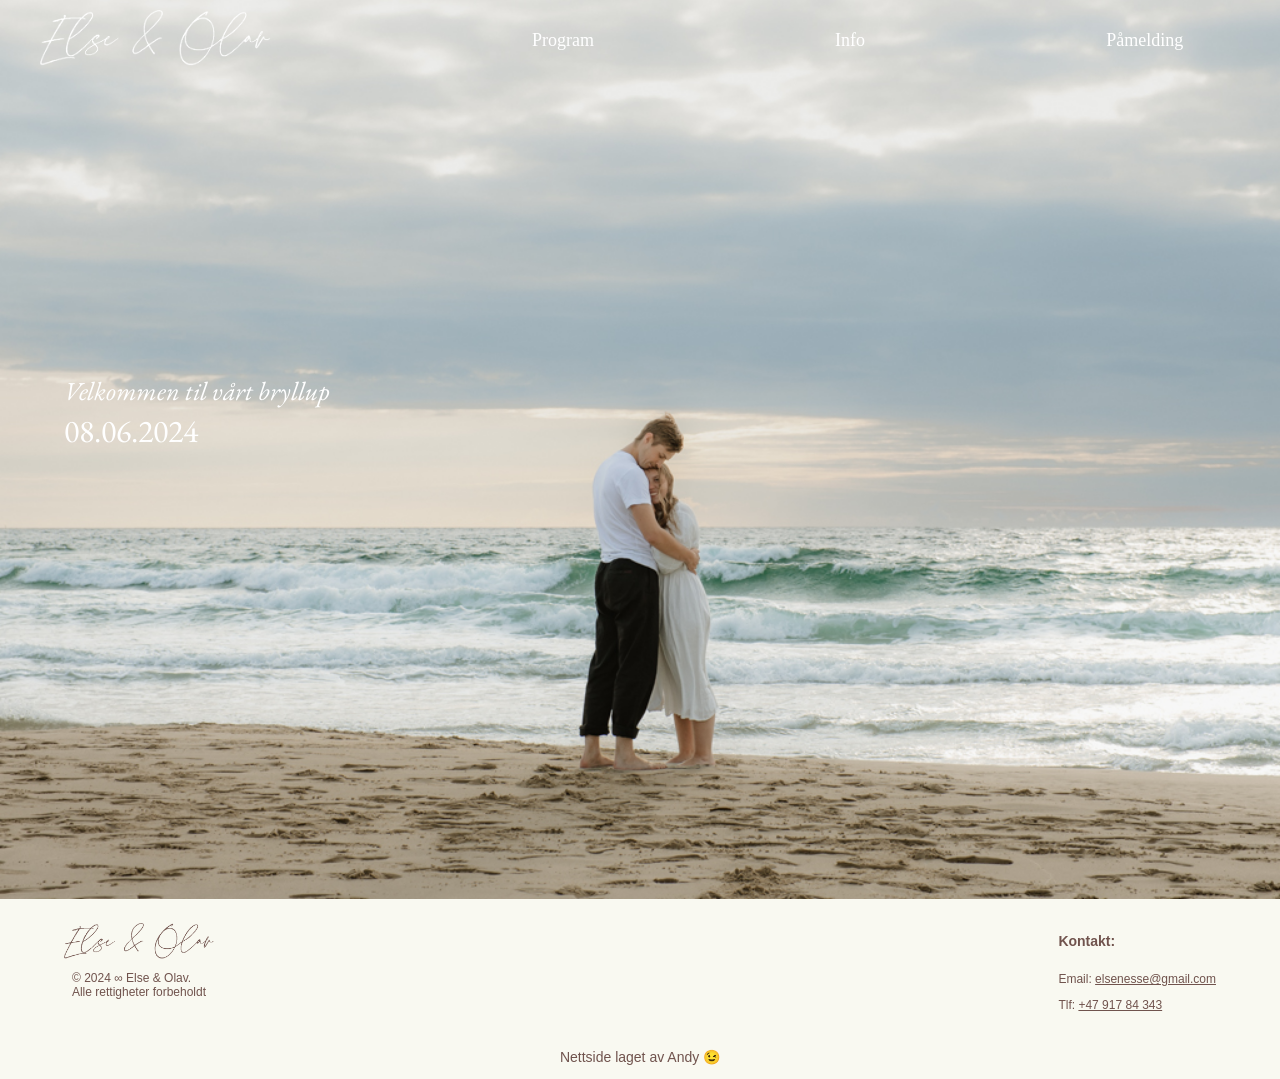
==== index.html @ 4171bcdd "fix: Fix bug regarding sub links" ====
<!DOCTYPE html>
<html lang="no">
    <head>
        <meta charset="UTF-8">
        <meta name="viewport" content="width=device-width, initial-scale=1">
        <title>Else & Olav - Hjem</title>
        <link rel="icon" type="image/x-icon" href="https://cdn-icons-png.flaticon.com/512/620/620812.png">
        <link rel="stylesheet" href="style.css">
        <link rel="stylesheet" href="css/nav.css">
        <link href='https://fonts.googleapis.com/css?family=EB Garamond' rel='stylesheet'>
        <script src="https://ajax.googleapis.com/ajax/libs/jquery/1.7.1/jquery.min.js" type="text/javascript"></script>
        <script src="js/dropdownnav.js"></script>
        <script src="js/changeColorNav.js"></script>
    </head>
    <body>
        <header>
            <a class="header-a" href="./"><img class="header-img-black" src="img\else og olav svart new.png" alt="Else & Olav"><img class="header-img-white" src="img\else og olav hvit new.png" alt="Else & Olav"></a>
            
            <nav class="dtnav">
                <a href="sub/program/" class="dtnav_link">Program</a>
                <a href="sub/info/" class="dtnav_link">Info</a>
                <a href="sub/paamelding/" class="dtnav_link">Påmelding</a>
            </nav>
            <nav class="ddnav">
                <button type="button" class="ddnav_close">&times;</button>
                <a href="sub/program/" class="ddnav_link">Program</a>
                <a href="sub/info/" class="ddnav_link">Info</a>
                <a href="sub/paamelding/" class="ddnav_link">Påmelding</a>
            </nav>
            <button id="ddnav_openbtn" onclick="openNav()">&equiv;</button>
        </header>
        <main>
            <section class="title">
                    <div class="title-header">
                        <p class="title-info"><br><br><i>Velkommen til vårt bryllup</i><br>08.06.2024</p>
                </div>
            </section>
        </main>
        <footer>
            <section class="footer-content">
                <section class="copyright">
                    <img class="footer-title" src="img\else og olav brun new.png" alt="Else & Olav">
                    <p>© 2024 &#8734; Else & Olav.<br>Alle rettigheter forbeholdt</p>
                </section>
                <section class="contact">
                    <h5>Kontakt:</h5>
                    <p>Email: <a href="elsenesse@gmail.com">elsenesse@gmail.com</a></p>
                    <p>Tlf: <a href="tel:+4791784343">+47 917 84 343</a></p>
                </section>
            </section>
            <p>Nettside laget av Andy &#128521;</p>
        </footer>
    </body>
</html>
---- style.css ----
@media only screen and (max-width: 1024px) {
    .title{
        background-image: url("img/Foto-BE-52-71_websize.jpg") !important;
    }
}
:root{
    --bgcolor: #ffffff;
    --textcolormain: #000000;
    --textcolorinverse: #ffffff;

}

html{
    overflow-x: hidden;
    max-width: 100vw;
    background-color: rgb(249, 249, 241);
}
body{
    font-family: sans-serif;
    margin: 0;
    color: black;
    width: 100vw;
    max-width: 100%;
    white-space: nowrap;
    

}
.title{
    margin-top: -84px;
    padding-bottom: 10vh;
    width: 100vw;
    height: 90vh;
    background-image: url("img/rogk/806A6060.jpg");
    background-size: cover;
    background-repeat: no-repeat;

}
.title-opacity-layer{
    margin: 0;
    padding: 0;
    width: 100%;
    height: 100.1%;
    background-image: linear-gradient(rgba(255,255,255,0), rgba(255,255,255,0), rgba(255,255,255,0),rgba(255,255,255,1), rgba(255,255,255,1));
}

.title-header {
    position: absolute;
    top: 28%;
    left: 5%;
    right: 5%;
    width: 90%;
    color: var(--textcolorinverse);
    background-color: rgba(0,0,0,0);
    border-radius: 3vw;
    z-index: 2px;
}

.title-h1{
    font-family: sans-serif;
    font-size: 6vw;
    text-align: center;
    margin-bottom: 0;
    visibility: hidden;
}
.title-info{
    font-family: 'EB Garamond';
    text-align: left;
    font-size:32px;
}
i{
    font-size: 26px;
}
.ex-section{
    margin-top: 20px;
}
.ex-article{
    margin: 0 15%;
    display: grid;
    grid-template-columns: 60% auto;
    grid-template-rows: auto auto auto;
    gap: 0 50px;

}
.ex-h3{
    grid-row:1;
    grid-column-start: 1;
    grid-column-end: 3;
    justify-self: center;
}
.ex-content1{
    grid-row: 2;
    grid-column-start: 1;
    grid-column-end: 2;

}
.ex-img{
    grid-row: 2;
    grid-column-start: 2;
    grid-column-end: 3;
    width: 100%;
}
.ex-content2{
    grid-column: 3;
    grid-column-start: 1;
    grid-column-end: 3;
}
footer{
    height: 180px;
    color: rgb(112, 83, 77);
    display: flex;
    flex-direction: column;
    justify-content: space-around;
}
.footer-content{
    margin: 0 5% 0 5%;
    height: 150px;
    display: flex;
    flex-direction: row;
    align-items: center;
    font-size: 12px;
    justify-content: space-between;
}
.footer-title{
    width: 150px;
}
.copyright{
    display: flex;
    flex-direction: column;
    align-items: center;
    justify-content: center;
    align-items: center;
}
.contact > p > a{
    color: rgb(112, 83, 77);
}
.contact > h5{
    font-size: 14px;
}
footer > p{
    text-align: center;
    font-size: 14px;
}
---- css/nav.css ----
@media only screen and (max-width: 1024px) {
    #ddnav_openbtn{
        visibility: visible !important;
    }
    .dtnav{
        visibility: hidden !important;
        width: 0;
    }
    
}

header{
    position: sticky;
    top: 0;
    background-color: transparent;
    display: flex;
    flex-direction: row;
    justify-content: space-between;
    align-items: center;
    border-bottom: 3px rgba(255, 192, 203, 0) solid;
    height: 80px;
    z-index: 6;
    width: 100vw;
    transition: 300ms all;
    color: #ffffff;
}
.header-a{
    margin: 20px 0 0 40px;
    height: 100%;
    width: 25%;
}
.header-img-white{
    height: 70%;
    visibility: visible;
}
.header-img-black{
    height: 0;
    visibility: hidden;
}
.changeColorNav > .header-a > .header-img-black{
    height: 70%;
    visibility: visible;
    
}
.changeColorNav > .header-a > .header-img-white{
    visibility: hidden;
    height: 0;
}
.changeColorNav > #ddnav_openbtn{
    color: black;
}

.changeColorNav{
    background-color: rgb(249, 249, 241, 0.7);

}
.changeColorNav > .dtnav > a{
    color: black;
}

#ddnav_openbtn{
    visibility: hidden;
    position: absolute;
    top: 10px;
    right: 10px;
    font-size: 50px;
    font-family: serif;
    outline: none;
    background: none;
    border: none;
    border-radius: 50%;
    color: var(--textcolorinverse);
    -webkit-user-select: none;
    -moz-user-select: none;
    -ms-user-select: none;
    user-select: none;
    cursor: pointer;
    
}
.dtnav{
    visibility: visible;
}

.ddnav{
    position: fixed;
    z-index: 100;
    top: 0;
    left: 0;
    width: 100%;
    height: 100%;
    background: rgba(0,0,0,0.85);
    display: flex;
    flex-direction: column;
    align-items: center;
    justify-content: center;
    visibility: hidden;
    transform: scale(0);
    opacity: 0;
    -webkit-transition: transform 200ms ease-out, opacity 200ms ease-out;
    -ms-transition: transform 200ms ease-out, opacity 200ms ease-out;
    transition: transform 200ms ease-out, opacity 200ms ease-out;
}

.ddnav--open{
    visibility: visible;
    transform: scale(1);
    opacity: 1;
}

.ddnav_close{
    position: absolute;
    top: 15px;
    right: 15px;
    font-size: 50px;
    font-family: serif;
    width: 1.25em;
    height: 1.25em;
    outline: none;
    background: none;
    border: none;
    border-radius: 50%;
    color: white;
    -webkit-user-select: none;
    -moz-user-select: none;
    -ms-user-select: none;
    user-select: none;
    cursor: pointer;
    -webkit-transition: background-color 100ms linear;
    -ms-transition: background-color 100ms linear;
    transition: background-color 100ms linear;
}

.ddnav_link:active,
.ddnav_link:hover{
    background-color: rgba(255,255,255,0.1);
    -webkit-tap-highlight-color: transparent;   
}
.ddnav_close:active,
.ddnav_close:hover{
    background-color: rgba(255,255,255,0.1);
    -webkit-tap-highlight-color: transparent;   

}

.ddnav_link{
    line-height: 2;
    text-decoration: none;
    color: white;
    font-size: 30px;
    padding: 0 20px;
    background-color: none;
    -webkit-transition: background-color 100ms linear;
    -ms-transition: background-color 100ms linear;
    transition: background-color 100ms linear;
    border-radius: 5px;
}

.dtnav{
    display: flex;
    flex-direction: row;
    justify-content: space-between;
    width: 60%;
}
.dtnav_link:last-child{
    margin-right: 10%;
}
.dtnav_link{
    text-decoration: none;
    color: var(--textcolorinverse);
    font-family: serif;
    padding: 10px 20px;
    font-size: 18px;
    background-color: none;
    -webkit-transition: background-color 100ms linear;
    -ms-transition: background-color 100ms linear;
    transition: background-color 100ms linear;
    border-radius: 5px;
}
.dtnav_link:active,
.dtnav_link:hover{
    background-color: rgba(0,0,0,0.1);
    -webkit-tap-highlight-color: transparent;   

}
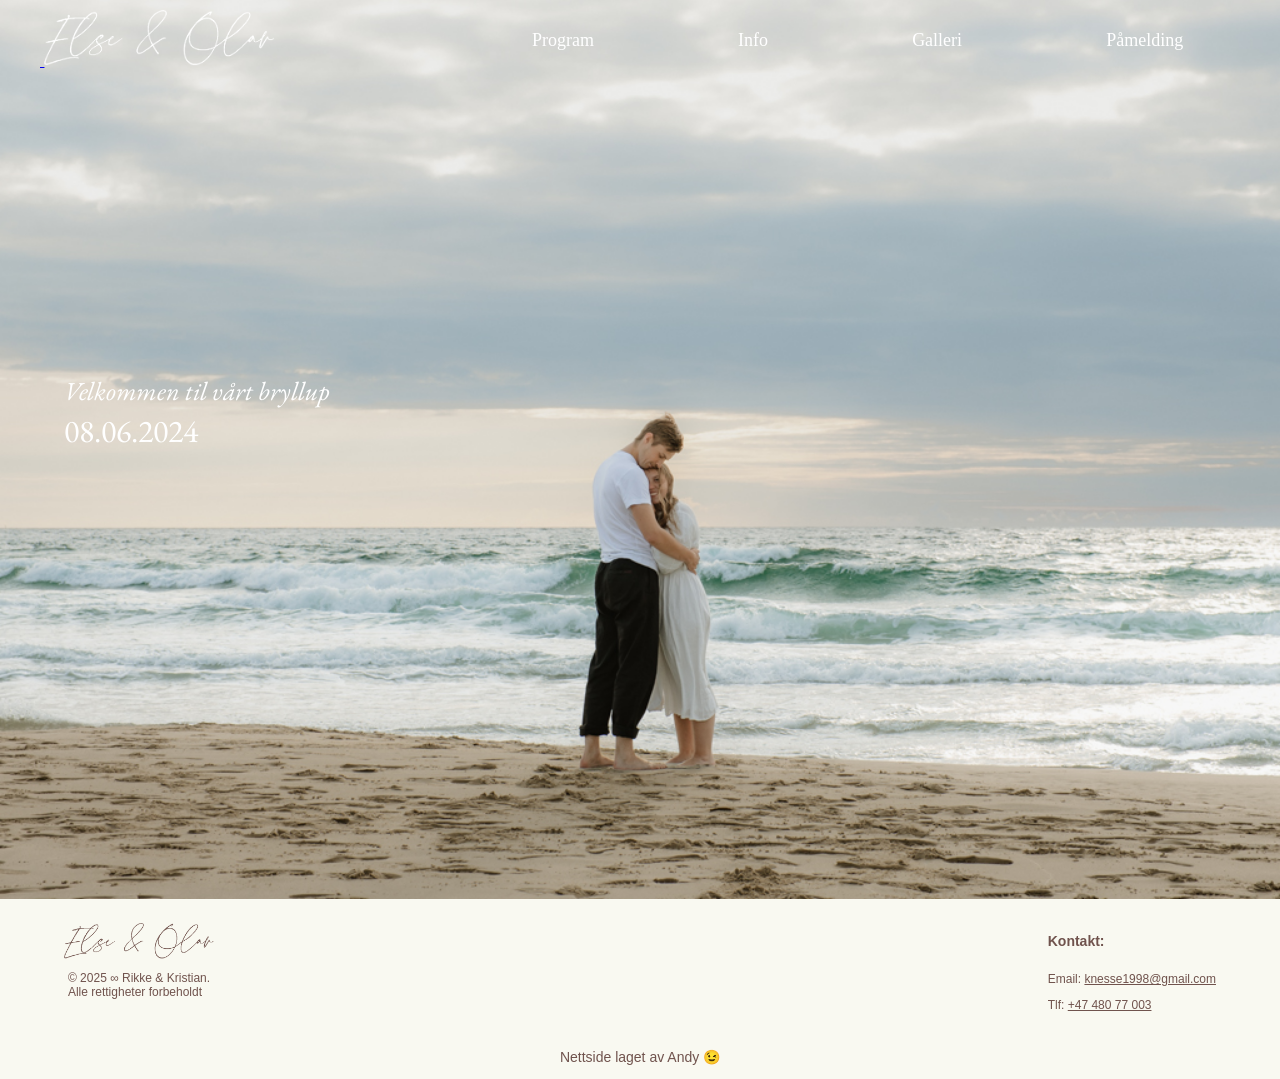
==== commit a62c99db: "feat: Add gallery and new images" ====
--- a/index.html
+++ b/index.html
@@ -3,7 +3,7 @@
     <head>
         <meta charset="UTF-8">
         <meta name="viewport" content="width=device-width, initial-scale=1">
-        <title>Else & Olav - Hjem</title>
+        <title>Rikke & Kristian - Hjem</title>
         <link rel="icon" type="image/x-icon" href="https://cdn-icons-png.flaticon.com/512/620/620812.png">
         <link rel="stylesheet" href="style.css">
         <link rel="stylesheet" href="css/nav.css">
@@ -14,17 +14,21 @@
     </head>
     <body>
         <header>
-            <a class="header-a" href="./"><img class="header-img-black" src="img\else og olav svart new.png" alt="Else & Olav"><img class="header-img-white" src="img\else og olav hvit new.png" alt="Else & Olav"></a>
-            
+            <a class="header-a" href="/">
+                <img class="header-img-black" src="img/else og olav svart new.png" alt="Kristian & Rikke">
+                <img class="header-img-white" src="img/else og olav hvit new.png" alt="Kristian & Rikke">
+            </a>
             <nav class="dtnav">
                 <a href="sub/program/" class="dtnav_link">Program</a>
                 <a href="sub/info/" class="dtnav_link">Info</a>
+                <a href="sub/galleri/" class="dtnav_link">Galleri</a>
                 <a href="sub/paamelding/" class="dtnav_link">Påmelding</a>
             </nav>
             <nav class="ddnav">
                 <button type="button" class="ddnav_close">&times;</button>
                 <a href="sub/program/" class="ddnav_link">Program</a>
                 <a href="sub/info/" class="ddnav_link">Info</a>
+                <a href="sub/galleri/" class="ddnav_link">Galleri</a>
                 <a href="sub/paamelding/" class="ddnav_link">Påmelding</a>
             </nav>
             <button id="ddnav_openbtn" onclick="openNav()">&equiv;</button>
@@ -39,13 +43,13 @@
         <footer>
             <section class="footer-content">
                 <section class="copyright">
-                    <img class="footer-title" src="img\else og olav brun new.png" alt="Else & Olav">
-                    <p>© 2024 &#8734; Else & Olav.<br>Alle rettigheter forbeholdt</p>
+                    <img class="footer-title" src="..\..\img\else og olav brun new.png" alt="Kristian & Rikke">
+                    <p>© 2025 &#8734; Rikke & Kristian.<br>Alle rettigheter forbeholdt</p>
                 </section>
                 <section class="contact">
                     <h5>Kontakt:</h5>
-                    <p>Email: <a href="elsenesse@gmail.com">elsenesse@gmail.com</a></p>
-                    <p>Tlf: <a href="tel:+4791784343">+47 917 84 343</a></p>
+                    <p>Email: <a href="mailto:knesse1998@gmail.com">knesse1998@gmail.com</a></p>
+                    <p>Tlf: <a href="tel:+4748077003">+47 480 77 003</a></p>
                 </section>
             </section>
             <p>Nettside laget av Andy &#128521;</p>
--- a/style.css
+++ b/style.css
@@ -1,6 +1,6 @@
 @media only screen and (max-width: 1024px) {
     .title{
-        background-image: url("img/Foto-BE-52-71_websize.jpg") !important;
+        background-image: url("img/rogk/806A6481.jpg") !important;
     }
 }
 :root{
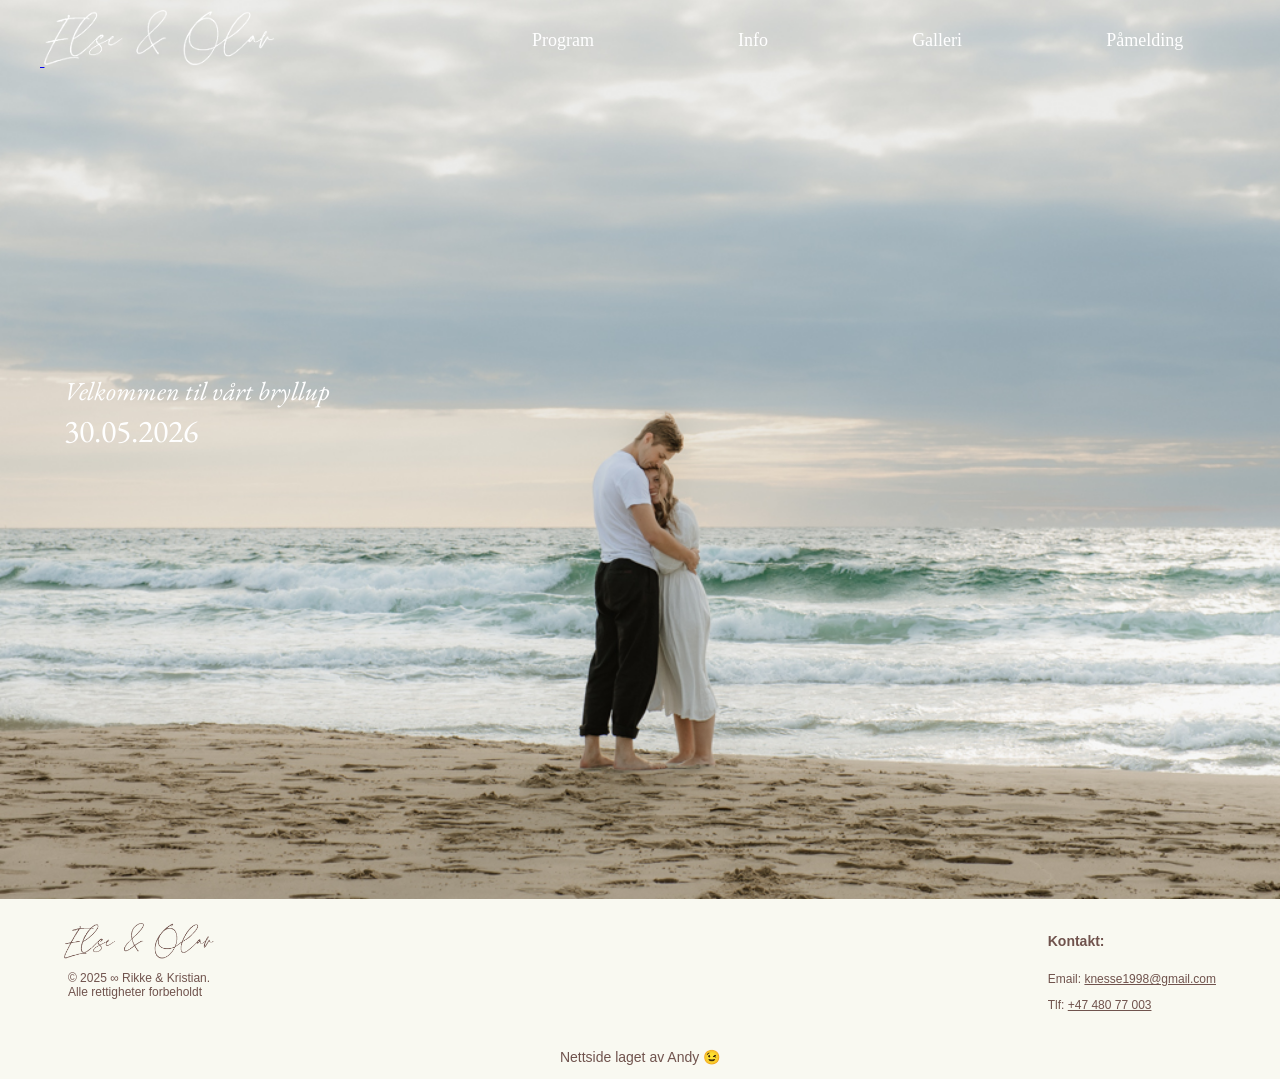
==== commit 449e153b: "fix: Fix small date error" ====
--- a/index.html
+++ b/index.html
@@ -36,7 +36,7 @@
         <main>
             <section class="title">
                     <div class="title-header">
-                        <p class="title-info"><br><br><i>Velkommen til vårt bryllup</i><br>08.06.2024</p>
+                        <p class="title-info"><br><br><i>Velkommen til vårt bryllup</i><br>30.05.2026</p>
                 </div>
             </section>
         </main>
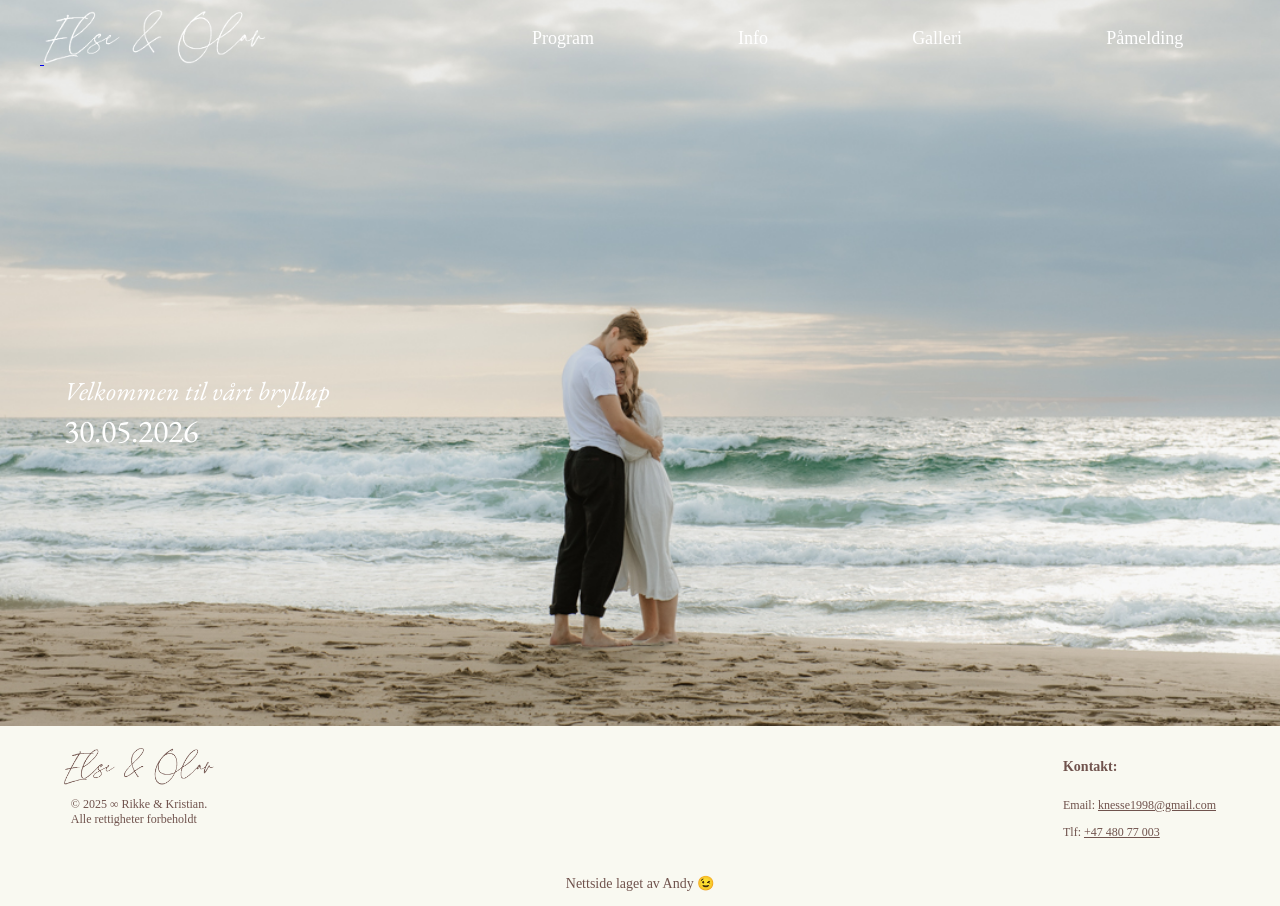
==== commit 53d0b16b: "style: Fix loading performance of images and nav bar" ====
--- a/index.html
+++ b/index.html
@@ -15,8 +15,8 @@
     <body>
         <header>
             <a class="header-a" href="/">
-                <img class="header-img-black" src="img/else og olav svart new.png" alt="Kristian & Rikke">
-                <img class="header-img-white" src="img/else og olav hvit new.png" alt="Kristian & Rikke">
+                <img class="header-img-black" loading="lazy" src="img/else og olav svart new.png" alt="Kristian & Rikke">
+                <img class="header-img-white" loading="lazy" src="img/else og olav hvit new.png" alt="Kristian & Rikke">
             </a>
             <nav class="dtnav">
                 <a href="sub/program/" class="dtnav_link">Program</a>
@@ -43,7 +43,7 @@
         <footer>
             <section class="footer-content">
                 <section class="copyright">
-                    <img class="footer-title" src="..\..\img\else og olav brun new.png" alt="Kristian & Rikke">
+                    <img class="footer-title" loading="lazy" src="..\..\img\else og olav brun new.png" alt="Kristian & Rikke">
                     <p>© 2025 &#8734; Rikke & Kristian.<br>Alle rettigheter forbeholdt</p>
                 </section>
                 <section class="contact">
--- a/style.css
+++ b/style.css
@@ -3,32 +3,37 @@
         background-image: url("img/rogk/806A6481.jpg") !important;
     }
 }
+*, *::before, *::after {
+    box-sizing: border-box;
+}
 :root{
-    --bgcolor: #ffffff;
+    --bgcolor: rgb(249, 249, 241);
     --textcolormain: #000000;
     --textcolorinverse: #ffffff;
-
+    --primary-brown: rgb(112, 83, 77);
 }
 
+html, body, header, .title {
+    width: 100%;
+    max-width: 100%;
+}
+html, body {
+    overflow-x: hidden;
+}
 html{
     overflow-x: hidden;
-    max-width: 100vw;
-    background-color: rgb(249, 249, 241);
+    background-color: var(--bgcolor);
 }
 body{
-    font-family: sans-serif;
+    font-family: serif;
     margin: 0;
     color: black;
-    width: 100vw;
     max-width: 100%;
-    white-space: nowrap;
-    
-
+    white-space: normal;
 }
 .title{
     margin-top: -84px;
     padding-bottom: 10vh;
-    width: 100vw;
     height: 90vh;
     background-image: url("img/rogk/806A6060.jpg");
     background-size: cover;
--- a/css/nav.css
+++ b/css/nav.css
@@ -10,7 +10,7 @@
 }
 
 header{
-    position: sticky;
+    position: fixed;
     top: 0;
     background-color: transparent;
     display: flex;
@@ -20,7 +20,6 @@
     border-bottom: 3px rgba(255, 192, 203, 0) solid;
     height: 80px;
     z-index: 6;
-    width: 100vw;
     transition: 300ms all;
     color: #ffffff;
 }
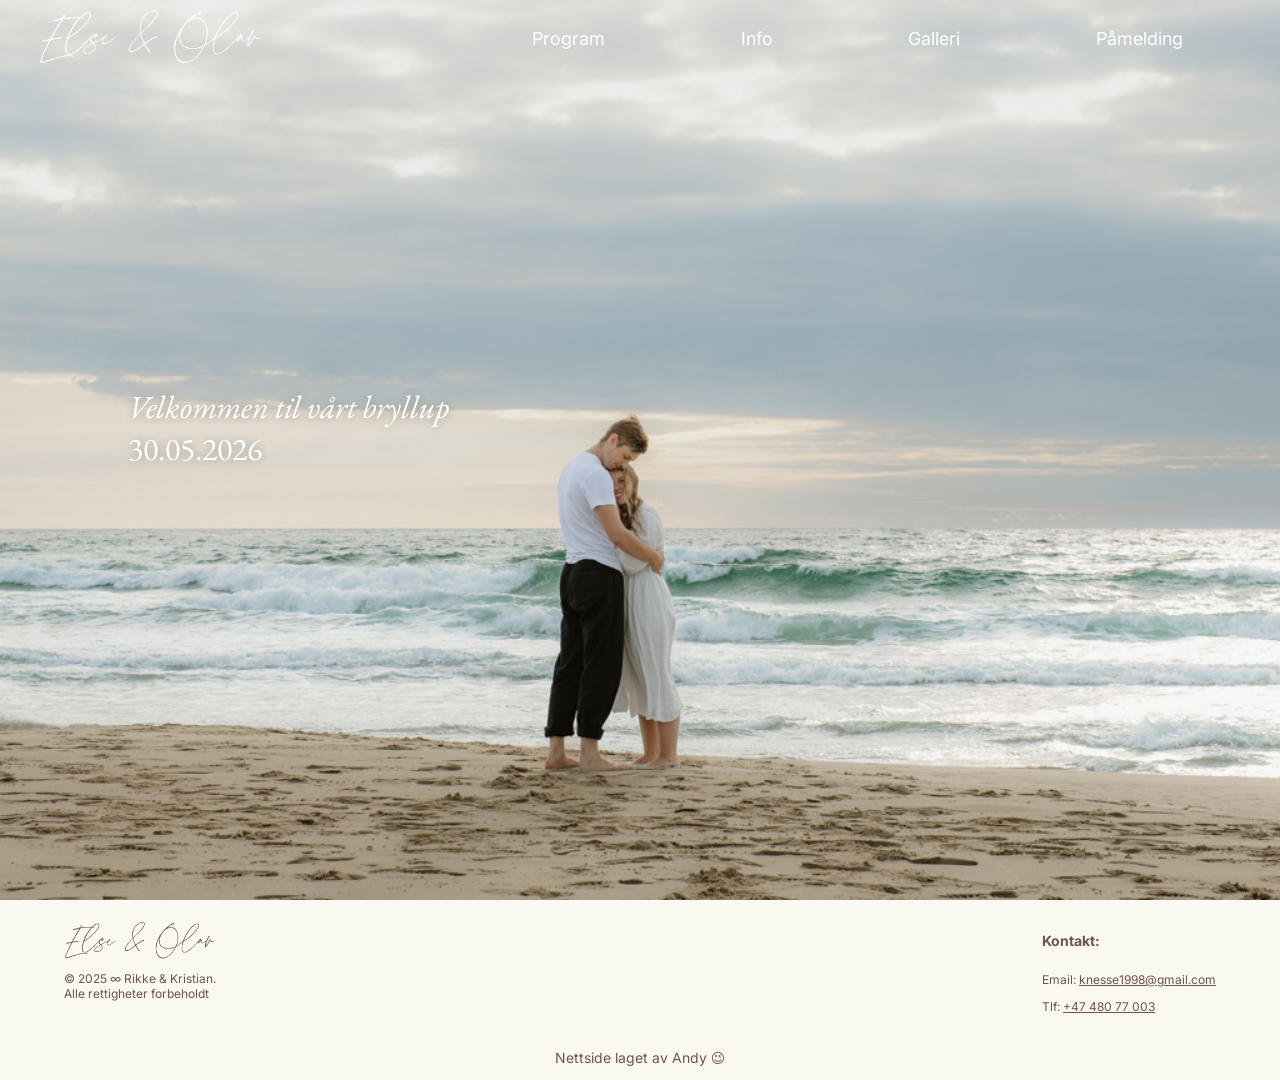
==== commit b3b3c387: "style: Add inter font to text and fix image-covers" ====
--- a/index.html
+++ b/index.html
@@ -7,7 +7,7 @@
         <link rel="icon" type="image/x-icon" href="https://cdn-icons-png.flaticon.com/512/620/620812.png">
         <link rel="stylesheet" href="style.css">
         <link rel="stylesheet" href="css/nav.css">
-        <link href='https://fonts.googleapis.com/css?family=EB Garamond' rel='stylesheet'>
+    <link href="https://fonts.googleapis.com/css2?family=EB+Garamond:wght@400;700&family=Inter:wght@300;400;600;700&display=swap" rel="stylesheet">
         <script src="https://ajax.googleapis.com/ajax/libs/jquery/1.7.1/jquery.min.js" type="text/javascript"></script>
         <script src="js/dropdownnav.js"></script>
         <script src="js/changeColorNav.js"></script>
@@ -15,8 +15,7 @@
     <body>
         <header>
             <a class="header-a" href="/">
-                <img class="header-img-black" loading="lazy" src="img/else og olav svart new.png" alt="Kristian & Rikke">
-                <img class="header-img-white" loading="lazy" src="img/else og olav hvit new.png" alt="Kristian & Rikke">
+                <img class="header-img-black" src="img/else og olav svart new.png" alt="Kristian & Rikke"><img class="header-img-white" src="img/else og olav hvit new.png" alt="Kristian & Rikke">
             </a>
             <nav class="dtnav">
                 <a href="sub/program/" class="dtnav_link">Program</a>
@@ -43,7 +42,7 @@
         <footer>
             <section class="footer-content">
                 <section class="copyright">
-                    <img class="footer-title" loading="lazy" src="..\..\img\else og olav brun new.png" alt="Kristian & Rikke">
+                    <img class="footer-title" src="..\..\img\else og olav brun new.png" alt="Kristian & Rikke">
                     <p>© 2025 &#8734; Rikke & Kristian.<br>Alle rettigheter forbeholdt</p>
                 </section>
                 <section class="contact">
--- a/style.css
+++ b/style.css
@@ -25,56 +25,71 @@
     background-color: var(--bgcolor);
 }
 body{
-    font-family: serif;
+    font-family: 'Inter', system-ui, -apple-system, 'Segoe UI', Roboto, 'Helvetica Neue', Arial, sans-serif;
     margin: 0;
     color: black;
     max-width: 100%;
     white-space: normal;
 }
+.title, .title-h1, h1{
+    font-family: 'EB Garamond', serif;
+}
 .title{
-    margin-top: -84px;
-    padding-bottom: 10vh;
-    height: 90vh;
+    height: 100vh;
     background-image: url("img/rogk/806A6060.jpg");
     background-size: cover;
     background-repeat: no-repeat;
+    margin-top: 0;
+    padding-bottom: 0; /* Endret fra 10vh for å minske gap */
+    background-position: center;
+    position: relative;
+}
 
+
+.title-info{
+    font-family: 'EB Garamond', serif;
+    text-align: left;
+    font-size:32px;
 }
+--------------------
+
 .title-opacity-layer{
-    margin: 0;
-    padding: 0;
+    position: absolute;
+    top: 0;
+    left: 0;
     width: 100%;
-    height: 100.1%;
-    background-image: linear-gradient(rgba(255,255,255,0), rgba(255,255,255,0), rgba(255,255,255,0),rgba(255,255,255,1), rgba(255,255,255,1));
+    height: 100%;
+    background-image: linear-gradient(rgba(255,255,255,0) 50%, rgba(249,249,241,1) 100%);
 }
 
 .title-header {
     position: absolute;
-    top: 28%;
-    left: 5%;
-    right: 5%;
-    width: 90%;
+    top: 30%;
+    left: 10%;
+    right: 10%;
+    width: 80%;
     color: var(--textcolorinverse);
-    background-color: rgba(0,0,0,0);
-    border-radius: 3vw;
-    z-index: 2px;
+    z-index: 2;
+    text-shadow: 0px 0px 10px rgba(0,0,0,0.3);
+}
+.title-h1{
+    text-align: left;
+    font-size: 60px;
+    margin-bottom: 0;
+    font-weight: 100;
+    font-family: 'EB Garamond', serif;
 }
 
-.title-h1{
-    font-family: sans-serif;
-    font-size: 6vw;
-    text-align: center;
-    margin-bottom: 0;
-    visibility: hidden;
+
+.title, .title-h1, h1{
+    font-family: 'EB Garamond', serif;
 }
-.title-info{
-    font-family: 'EB Garamond';
-    text-align: left;
-    font-size:32px;
-}
-i{
-    font-size: 26px;
-}
+
+
+
+
+
+/* italics styling intentionally left to default */
 .ex-section{
     margin-top: 20px;
 }
--- a/css/nav.css
+++ b/css/nav.css
@@ -63,7 +63,7 @@
     top: 10px;
     right: 10px;
     font-size: 50px;
-    font-family: serif;
+    font-family: inherit;
     outline: none;
     background: none;
     border: none;
@@ -111,7 +111,7 @@
     top: 15px;
     right: 15px;
     font-size: 50px;
-    font-family: serif;
+    font-family: inherit;
     width: 1.25em;
     height: 1.25em;
     outline: none;
@@ -166,7 +166,7 @@
 .dtnav_link{
     text-decoration: none;
     color: var(--textcolorinverse);
-    font-family: serif;
+    font-family: inherit;
     padding: 10px 20px;
     font-size: 18px;
     background-color: none;
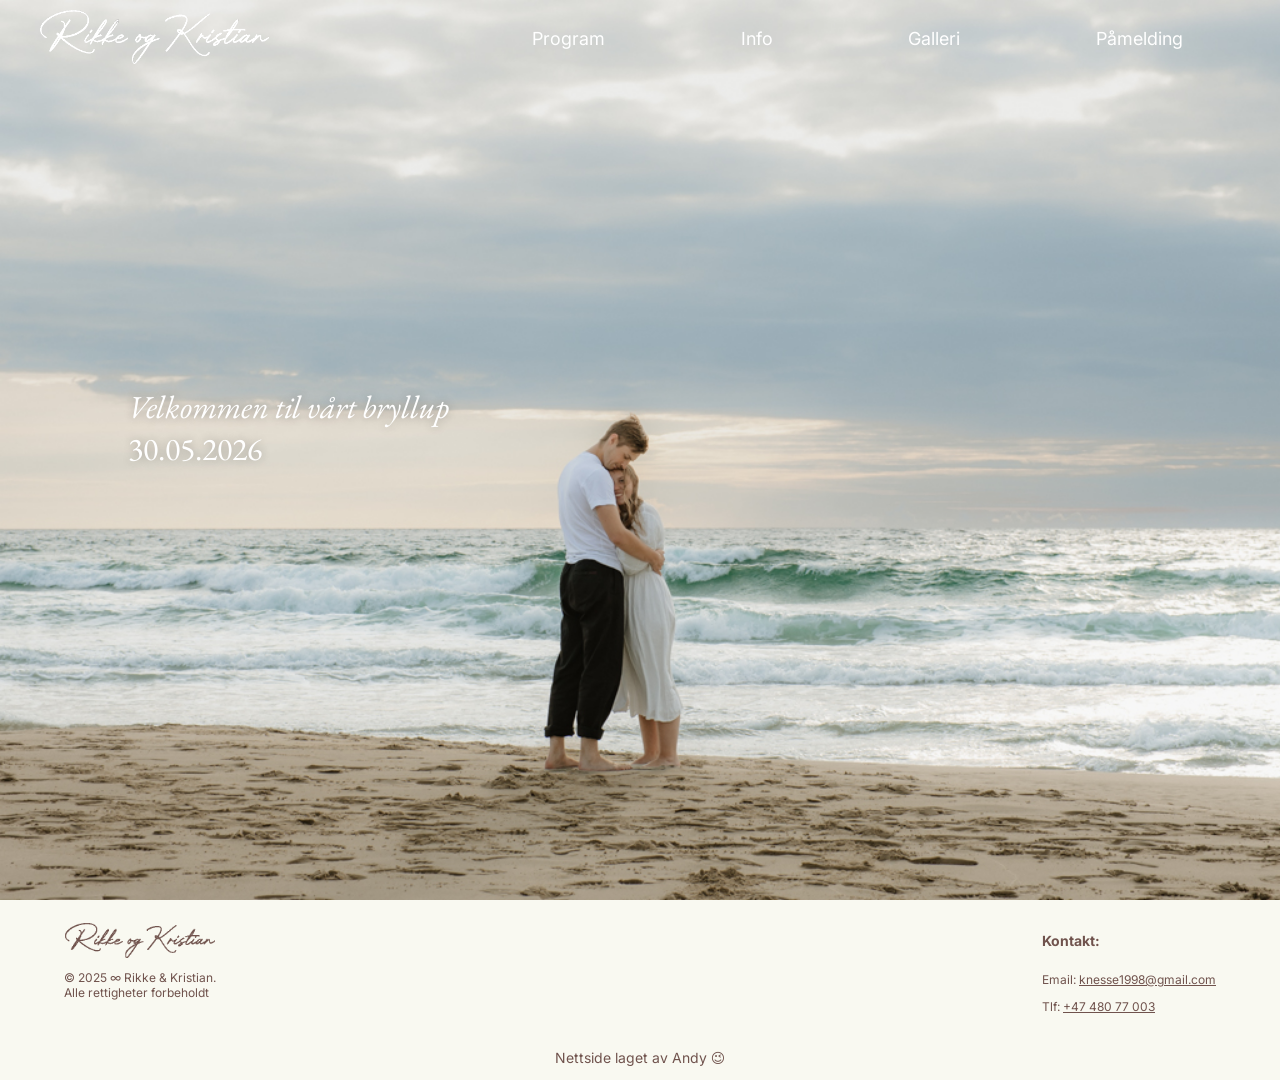
==== commit 67704a99: "fix: Update img paths using new logo" ====
--- a/index.html
+++ b/index.html
@@ -15,7 +15,7 @@
     <body>
         <header>
             <a class="header-a" href="/">
-                <img class="header-img-black" src="img/else og olav svart new.png" alt="Kristian & Rikke"><img class="header-img-white" src="img/else og olav hvit new.png" alt="Kristian & Rikke">
+                <img class="header-img-black" src="img/logo/rikke_og_kristian_svart.png" alt="Kristian & Rikke"><img class="header-img-white" src="img/logo/rikke_og_kristian_hvit.png" alt="Kristian & Rikke">
             </a>
             <nav class="dtnav">
                 <a href="sub/program/" class="dtnav_link">Program</a>
@@ -42,7 +42,7 @@
         <footer>
             <section class="footer-content">
                 <section class="copyright">
-                    <img class="footer-title" src="..\..\img\else og olav brun new.png" alt="Kristian & Rikke">
+                    <img class="footer-title" src="img/logo/rikke_og_kristian_brun.png" alt="Kristian & Rikke">
                     <p>© 2025 &#8734; Rikke & Kristian.<br>Alle rettigheter forbeholdt</p>
                 </section>
                 <section class="contact">
--- a/style.css
+++ b/style.css
@@ -1,6 +1,6 @@
 @media only screen and (max-width: 1024px) {
     .title{
-        background-image: url("img/rogk/806A6481.jpg") !important;
+        background-image: url("img/806A6481.jpg") !important;
     }
 }
 *, *::before, *::after {
@@ -36,7 +36,7 @@
 }
 .title{
     height: 100vh;
-    background-image: url("img/rogk/806A6060.jpg");
+    background-image: url("img/806A6060.jpg");
     background-size: cover;
     background-repeat: no-repeat;
     margin-top: 0;
--- a/css/nav.css
+++ b/css/nav.css
@@ -159,6 +159,7 @@
     flex-direction: row;
     justify-content: space-between;
     width: 60%;
+    
 }
 .dtnav_link:last-child{
     margin-right: 10%;
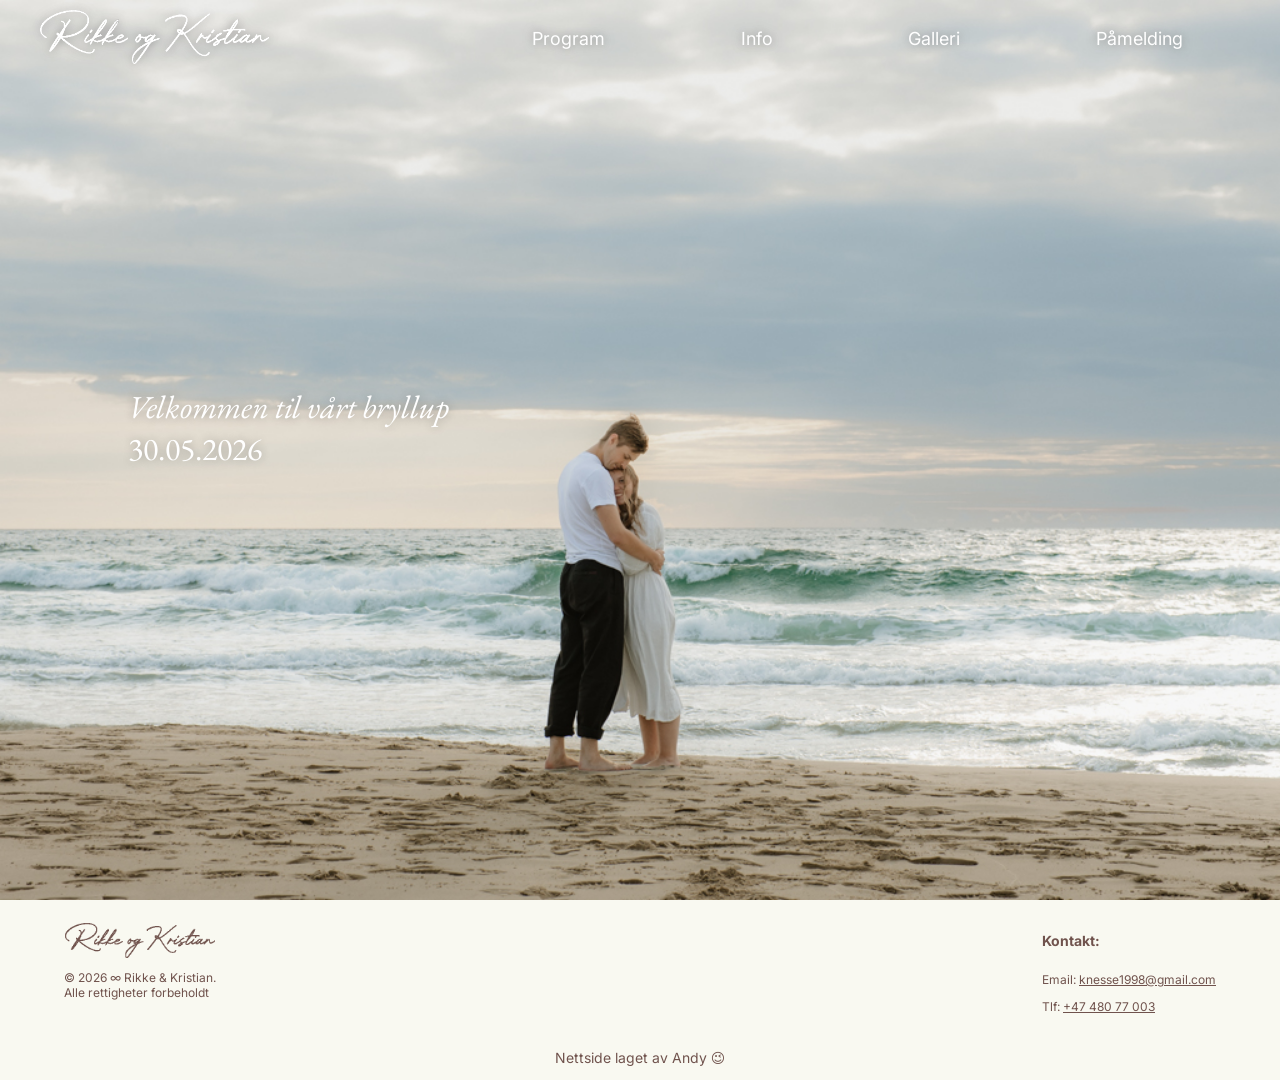
==== commit 661b2594: "fix: Update copyrights year to 2026" ====
--- a/index.html
+++ b/index.html
@@ -43,7 +43,7 @@
             <section class="footer-content">
                 <section class="copyright">
                     <img class="footer-title" src="img/logo/rikke_og_kristian_brun.png" alt="Kristian & Rikke">
-                    <p>© 2025 &#8734; Rikke & Kristian.<br>Alle rettigheter forbeholdt</p>
+                    <p>© 2026 &#8734; Rikke & Kristian.<br>Alle rettigheter forbeholdt</p>
                 </section>
                 <section class="contact">
                     <h5>Kontakt:</h5>
--- a/style.css
+++ b/style.css
@@ -40,7 +40,7 @@
     background-size: cover;
     background-repeat: no-repeat;
     margin-top: 0;
-    padding-bottom: 0; /* Endret fra 10vh for å minske gap */
+    padding-bottom: 0;
     background-position: center;
     position: relative;
 }
@@ -85,11 +85,6 @@
     font-family: 'EB Garamond', serif;
 }
 
-
-
-
-
-/* italics styling intentionally left to default */
 .ex-section{
     margin-top: 20px;
 }
--- a/css/nav.css
+++ b/css/nav.css
@@ -30,23 +30,22 @@
 }
 .header-img-white{
     height: 70%;
-    visibility: visible;
+    filter: drop-shadow(0px 0px 5px rgba(123, 121, 121, 0.8));
 }
 .header-img-black{
-    height: 0;
-    visibility: hidden;
+    height: 70%;
+    display: none;
 }
 .changeColorNav > .header-a > .header-img-black{
-    height: 70%;
-    visibility: visible;
+    display: inline-block;
     
 }
 .changeColorNav > .header-a > .header-img-white{
-    visibility: hidden;
-    height: 0;
+    display: none;
 }
 .changeColorNav > #ddnav_openbtn{
     color: black;
+    filter: none;
 }
 
 .changeColorNav{
@@ -56,12 +55,14 @@
 .changeColorNav > .dtnav > a{
     color: black;
 }
-
+.changeColorNav > .dtnav > .ddnav_openbtn{
+    filter: none;
+}
 #ddnav_openbtn{
     visibility: hidden;
     position: absolute;
-    top: 10px;
-    right: 10px;
+    top: 0px;
+    right: 15px;
     font-size: 50px;
     font-family: inherit;
     outline: none;
@@ -74,7 +75,7 @@
     -ms-user-select: none;
     user-select: none;
     cursor: pointer;
-    
+    filter: drop-shadow(0px 0px 5px rgba(123, 121, 121, 0.8));
 }
 .dtnav{
     visibility: visible;
@@ -165,6 +166,7 @@
     margin-right: 10%;
 }
 .dtnav_link{
+    
     text-decoration: none;
     color: var(--textcolorinverse);
     font-family: inherit;
@@ -175,6 +177,8 @@
     -ms-transition: background-color 100ms linear;
     transition: background-color 100ms linear;
     border-radius: 5px;
+    filter: drop-shadow(0px 0px 5px rgba(123, 121, 121, 0.8));
+
 }
 .dtnav_link:active,
 .dtnav_link:hover{
